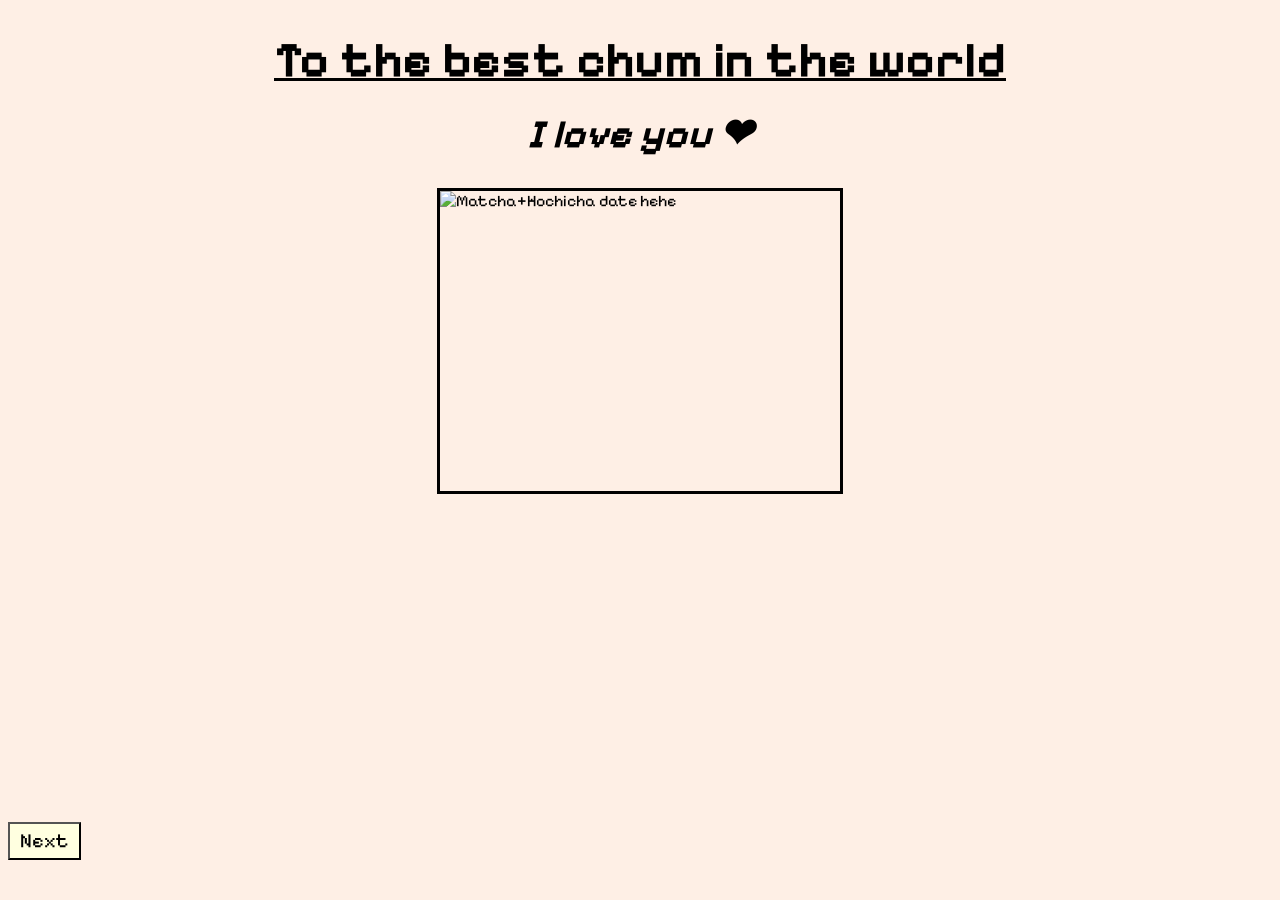
==== index.html @ ce18dc2b "css adjustments" ====
<!DOCTYPE html>
<html lang="en">
<head> <!-- Doesn't show up, tab name (cntrl + / makes a line commented)-->
    <meta charset="UTF-8">
    <title>For My Chum </title>
    <link rel="stylesheet" href="styles(pg1).css">
    <link rel="preconnect" href="https://fonts.googleapis.com" />
    <link rel="preconnect" href="https://fonts.gstatic.com" crossorigin />
    <link
      href="https://fonts.googleapis.com/css2?family=Pixelify+Sans:wght@400..700&display=swap"
      rel="stylesheet"
    />
</head>
<body> <!-- body is what shows up on the page -->
    <!-- Strong = bold, em = italic-->
    <h1><strong>To the best chum in the world</strong></h1>
    <h2><em>I love you &#x2764;</em></h2>
    <div class="img-wrap">
            <img src="./images/matchachum1.jpeg" alt="Matcha+Hochicha date hehe"  width="400" height="300"> <!-- alt = alternative text, width and height are in pixels -->
    </div>
        <a href="pg2.html" class="button">
        <button>Next</button>
    </a>
</body>
</html>
---- styles(pg1).css ----
* {
    font-family: "Pixelify Sans", sans-serif;
    background-color: #feefe5;
}

.button button{
  display: flex;
  position: absolute;
  bottom: 20px;
  padding: 5px 10px;
  font-size: 20px;
  background-color: lightyellow;
}

.button {
  transition-duration: 0.5s;
  position: absolute;
  bottom: 20px;
}

.button button:hover {
  background-color: peachpuff;
}

.button button:hover {
  box-shadow: 0 8px 16px 0 rgba(0,0,0,0.6);
  
}

h1 {
 font-size: 50px;
 text-align: center;
 margin-bottom: 20px;
 text-decoration: underline 3px;
 margin: 30px 0 20px;

}

h2 {
  font-size: 40px;
  text-align: center;
  text-decoration: wavy;
  margin:0 0 30px;
  text-wrap: wrap;
}

.img-wrap {
display:flex;
justify-content: center;

}

.img-wrap img{
    border: solid black;
}
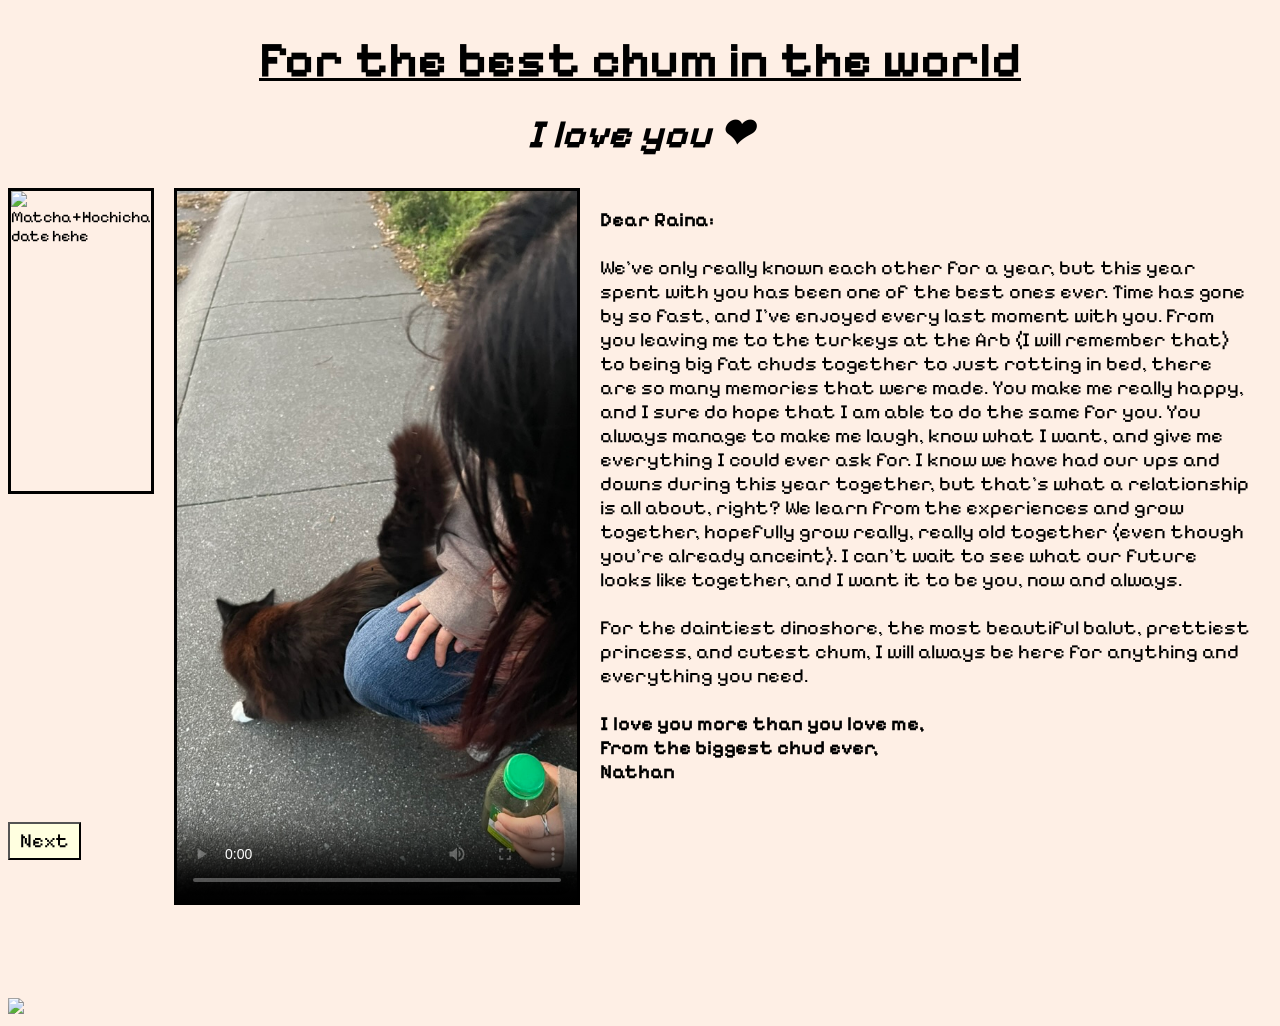
==== commit 576b3ef5: "mostly pg 1 edits" ====
--- a/index.html
+++ b/index.html
@@ -13,14 +13,48 @@
 </head>
 <body> <!-- body is what shows up on the page -->
     <!-- Strong = bold, em = italic-->
-    <h1><strong>To the best chum in the world</strong></h1>
+    <h1><strong>For the best chum in the world</strong></h1>
     <h2><em>I love you &#x2764;</em></h2>
     <div class="img-wrap">
             <img src="./images/matchachum1.jpeg" alt="Matcha+Hochicha date hehe"  width="400" height="300"> <!-- alt = alternative text, width and height are in pixels -->
+    
+    <div class="video-wrap">
+        <video controls poster="./images/cat.jpeg" width="400" height="711">
+            <source src="1_year.mp4" type="video/mp4">
+        </video>
+        <div class="text-wrap">
+        <p><strong>
+        Dear Raina:<br>
+        </strong>
+        <br>
+        We've only really known each other for a year, but this year spent with you has been one of the best ones ever.
+        Time has gone by so fast, and I've enjoyed every last moment with you. From you leaving me to the turkeys at the Arb (I will remember that) to being big fat chuds together to just rotting in bed, there are so many memories that were made.
+        You make me really happy, and I sure do hope that I am able to do the same for you. You always manage to make me laugh, know what I want, and give me everything I could ever ask for. I know we have had our ups and downs during this year together, but that's what a relationship is all about, right?
+        We learn from the experiences and grow together, hopefully grow really, really old together (even though you're already anceint).
+        I can't wait to see what our future looks like together, and I want it to be you, now and always. 
+        <br>
+        <br>
+        For the daintiest dinoshore, the most beautiful balut, prettiest princess, and cutest chum, I will always be here for anything and everything you need.
+        <br>
+        <br>
+        <strong>
+        I love you more than you love me,<br>
+        From the biggest chud ever, <br>
+        Nathan
+        </strong>
+        </p>
     </div>
+    </div>
+    </div>
+    <div>
         <a href="pg2.html" class="button">
         <button>Next</button>
     </a>
+    </div>
+    <div>
+        <img src="https://www.vecteezy.com/png/27764682-dinosaur-cartoon-clipart">
+    </div>
+    
 </body>
 </html>
 
--- a/styles(pg1).css
+++ b/styles(pg1).css
@@ -46,7 +46,7 @@
 
 .img-wrap {
 display:flex;
-justify-content: center;
+justify-content: left;
 
 }
 
@@ -54,4 +54,29 @@
     border: solid black;
 }
 
+.video-wrap{
+    display: flex;
+    height: 90vh;
+    justify-content: center;
+}
 
+.video-wrap video{
+    border: solid black;
+    margin-left: 20px;
+    object-fit: cover;
+    
+}
+
+.text-wrap {
+    display: flex;
+    justify-content: right;
+    white-space: normal; 
+    overflow-wrap: break-word; 
+    margin-left: 20px;
+    margin-right: 20px;
+
+}
+
+p {
+    font-size: 20px;
+}
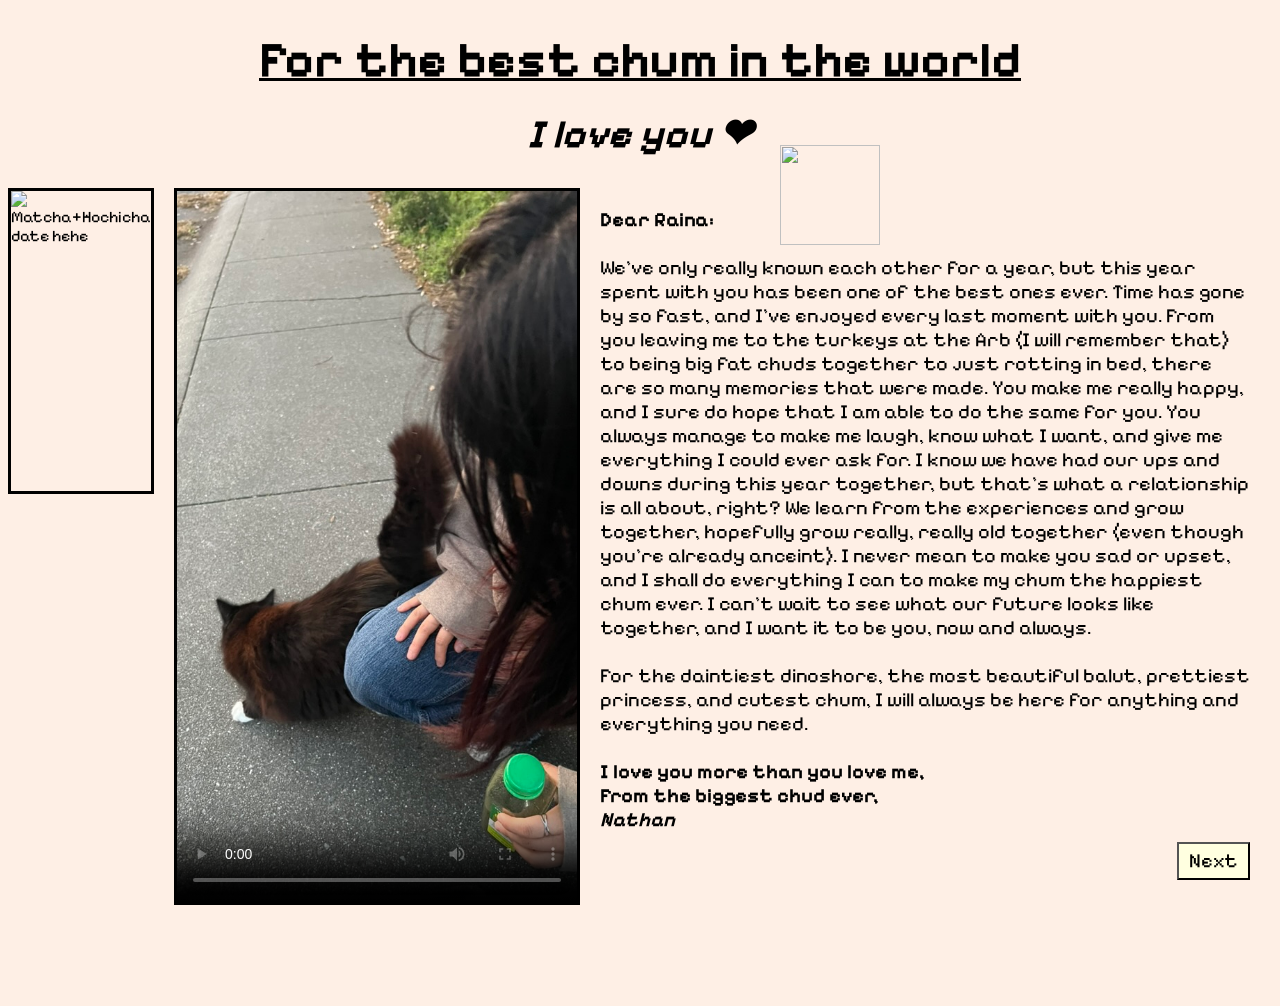
==== commit 17057368: "text edits" ====
--- a/index.html
+++ b/index.html
@@ -31,6 +31,7 @@
         Time has gone by so fast, and I've enjoyed every last moment with you. From you leaving me to the turkeys at the Arb (I will remember that) to being big fat chuds together to just rotting in bed, there are so many memories that were made.
         You make me really happy, and I sure do hope that I am able to do the same for you. You always manage to make me laugh, know what I want, and give me everything I could ever ask for. I know we have had our ups and downs during this year together, but that's what a relationship is all about, right?
         We learn from the experiences and grow together, hopefully grow really, really old together (even though you're already anceint).
+        I never mean to make you sad or upset, and I shall do everything I can to make my chum the happiest chum ever.
         I can't wait to see what our future looks like together, and I want it to be you, now and always. 
         <br>
         <br>
@@ -40,7 +41,7 @@
         <strong>
         I love you more than you love me,<br>
         From the biggest chud ever, <br>
-        Nathan
+        <em>Nathan </em>
         </strong>
         </p>
     </div>
@@ -52,7 +53,7 @@
     </a>
     </div>
     <div>
-        <img src="https://www.vecteezy.com/png/27764682-dinosaur-cartoon-clipart">
+        <img src="https://static.vecteezy.com/system/resources/previews/027/764/682/non_2x/dinosaur-cartoon-clipart-free-png.png" class="dinosaur">
     </div>
     
 </body>
--- a/styles(pg1).css
+++ b/styles(pg1).css
@@ -4,12 +4,14 @@
 }
 
 .button button{
-  display: flex;
-  position: absolute;
-  bottom: 20px;
+  position: fixed;
+  bottom: 0;
   padding: 5px 10px;
   font-size: 20px;
+  margin-bottom: 20px;
   background-color: lightyellow;
+  right: 0;
+  margin-right: 30px;
 }
 
 .button {
@@ -79,4 +81,12 @@
 
 p {
     font-size: 20px;
+}
+
+.dinosaur {
+    position: absolute;
+    height: 100px;
+    width: 100px;
+    right: 400px;
+    top: 145px;
 }
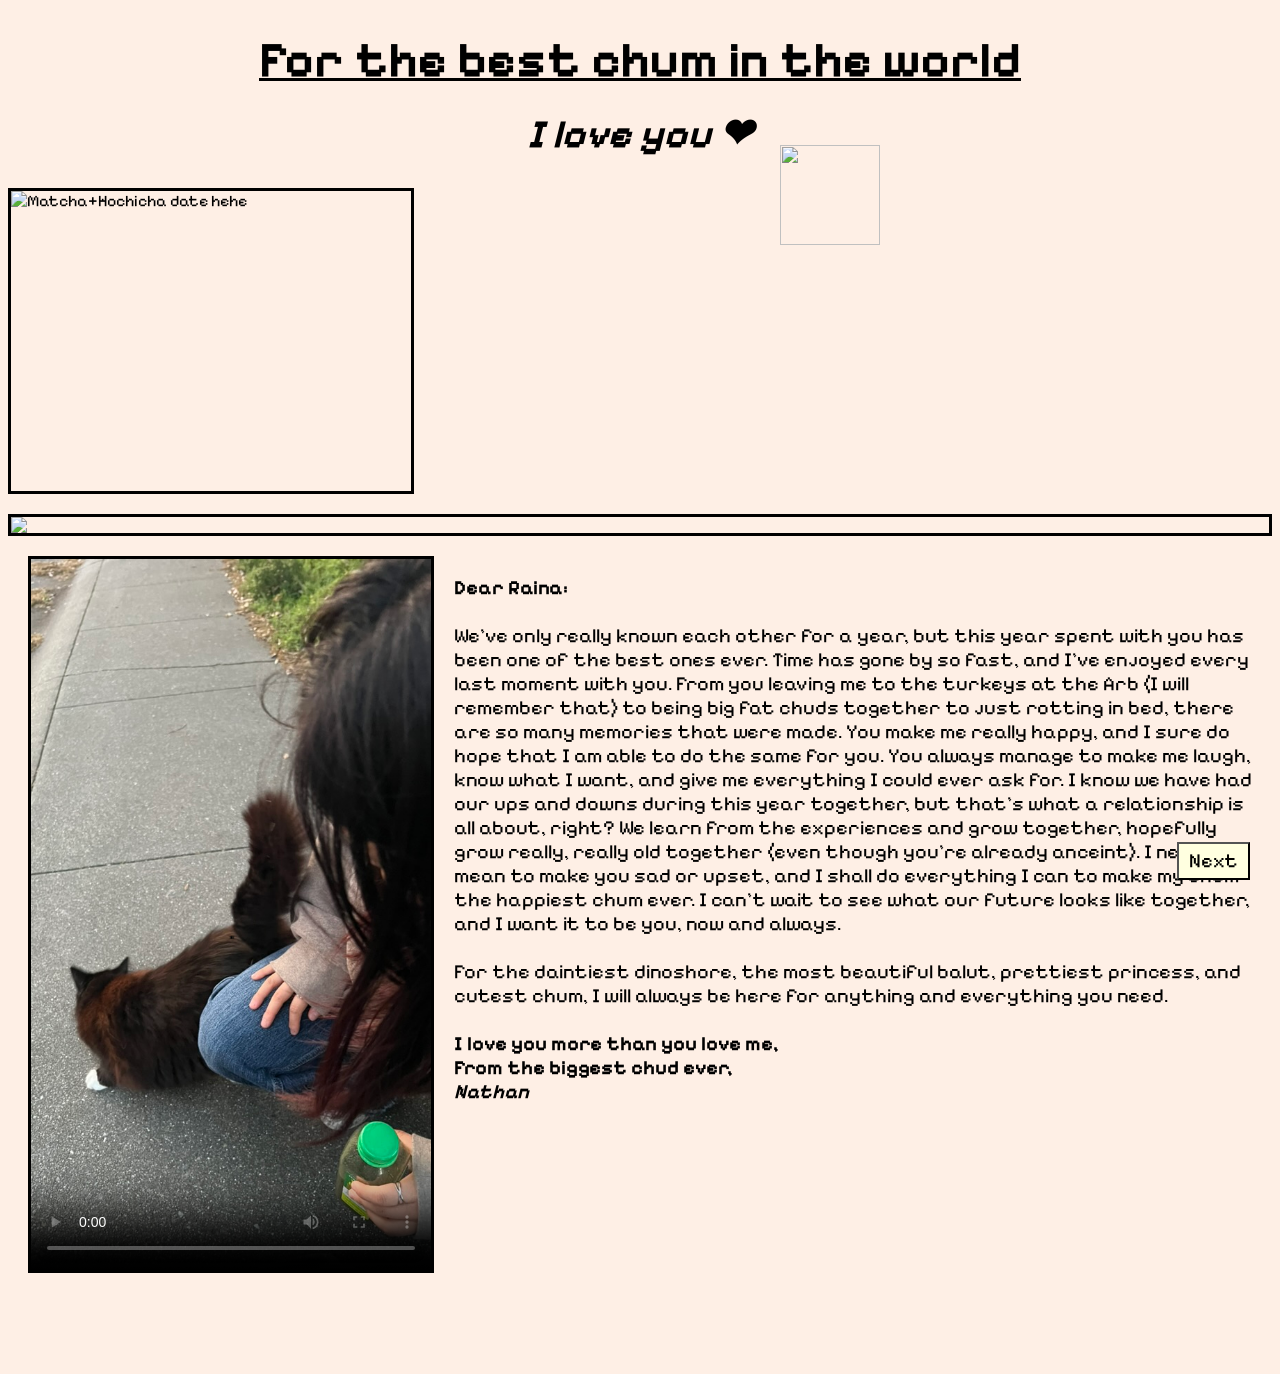
==== commit bdd931a7: "audio + image TRYING TO FIT THIS FATASS WAILMER WHERE I WANT TO BE" ====
--- a/index.html
+++ b/index.html
@@ -15,13 +15,15 @@
     <!-- Strong = bold, em = italic-->
     <h1><strong>For the best chum in the world</strong></h1>
     <h2><em>I love you &#x2764;</em></h2>
-    <div class="img-wrap">
-            <img src="./images/matchachum1.jpeg" alt="Matcha+Hochicha date hehe"  width="400" height="300"> <!-- alt = alternative text, width and height are in pixels -->
     
+    <div class="img-wrap image-stack">
+         <img src="./images/matchachum1.jpeg" alt="Matcha+Hochicha date hehe"  width="400" height="300"> <!-- alt = alternative text, width and height are in pixels -->
+        <img src="https://i.pinimg.com/564x/ec/5c/e9/ec5ce9196440b63d4c6a8d4663ed99e6.jpg">
     <div class="video-wrap">
         <video controls poster="./images/cat.jpeg" width="400" height="711">
             <source src="1_year.mp4" type="video/mp4">
         </video>
+        
         <div class="text-wrap">
         <p><strong>
         Dear Raina:<br>
@@ -44,9 +46,11 @@
         <em>Nathan </em>
         </strong>
         </p>
+        
     </div>
     </div>
     </div>
+    
     <div>
         <a href="pg2.html" class="button">
         <button>Next</button>
--- a/styles(pg1).css
+++ b/styles(pg1).css
@@ -61,6 +61,11 @@
     height: 90vh;
     justify-content: center;
 }
+.image-stack {
+  display: flex;
+  flex-direction: column;
+  gap: 20px;
+}
 
 .video-wrap video{
     border: solid black;
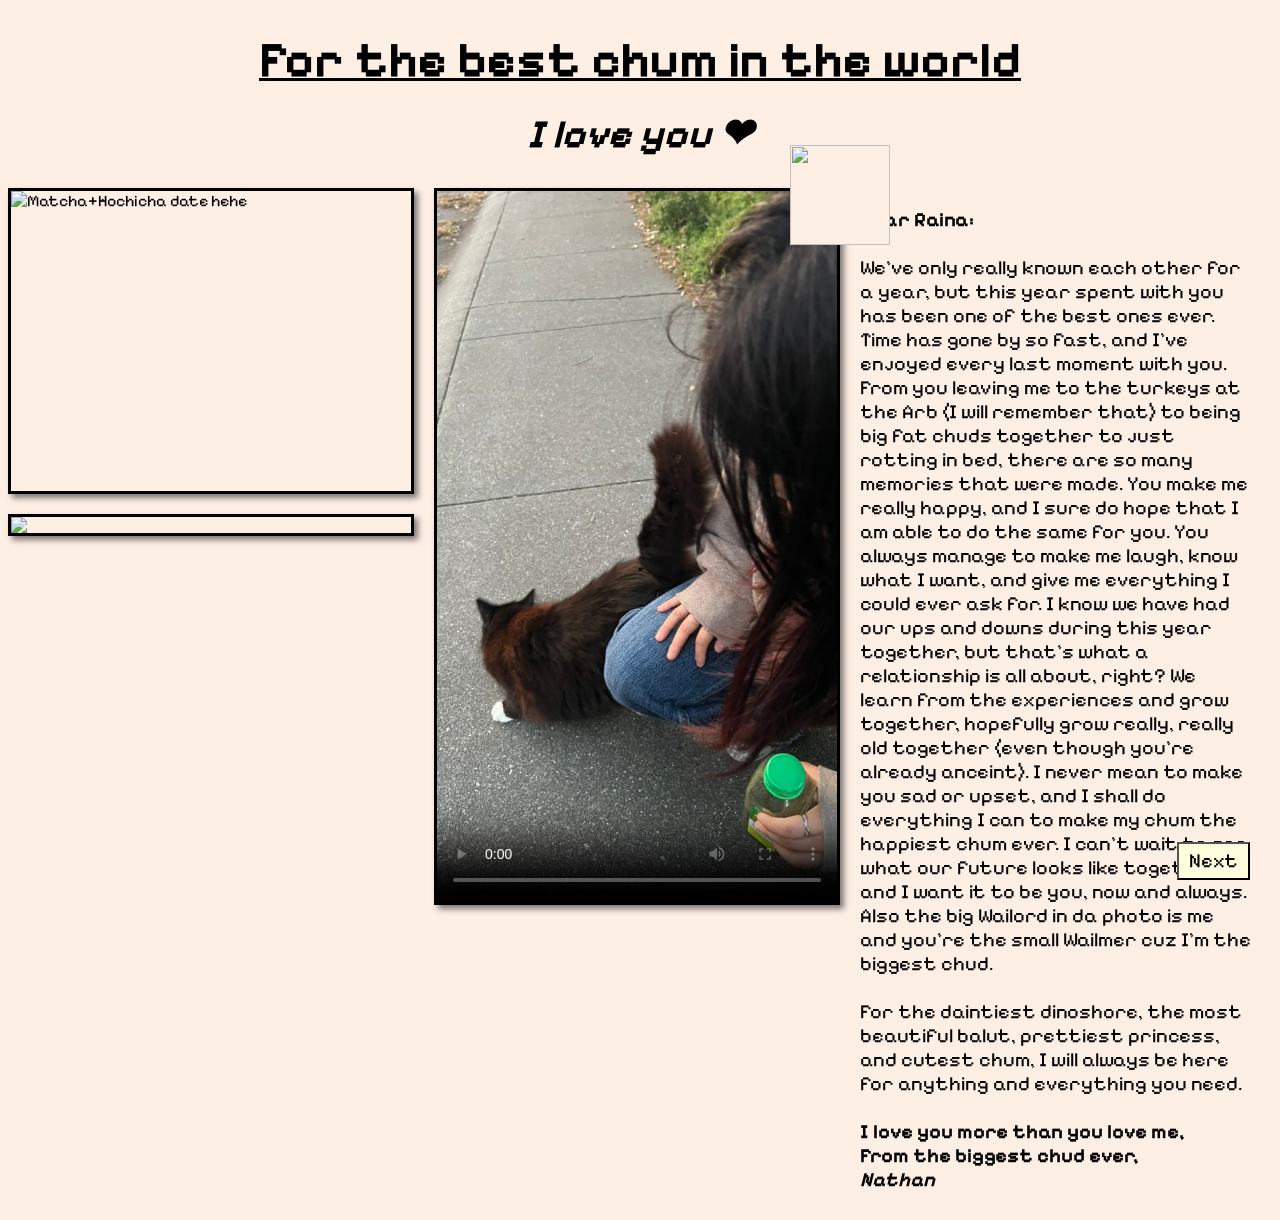
==== commit efb80a14: "position adjustments" ====
--- a/index.html
+++ b/index.html
@@ -16,9 +16,13 @@
     <h1><strong>For the best chum in the world</strong></h1>
     <h2><em>I love you &#x2764;</em></h2>
     
-    <div class="img-wrap image-stack">
+        <div class="img-wrap">
+            <div class="image-stack">
          <img src="./images/matchachum1.jpeg" alt="Matcha+Hochicha date hehe"  width="400" height="300"> <!-- alt = alternative text, width and height are in pixels -->
-        <img src="https://i.pinimg.com/564x/ec/5c/e9/ec5ce9196440b63d4c6a8d4663ed99e6.jpg">
+        <div class="wailmer">
+         <img src="https://i.pinimg.com/564x/ec/5c/e9/ec5ce9196440b63d4c6a8d4663ed99e6.jpg">
+         </div>
+         </div>
     <div class="video-wrap">
         <video controls poster="./images/cat.jpeg" width="400" height="711">
             <source src="1_year.mp4" type="video/mp4">
@@ -34,7 +38,7 @@
         You make me really happy, and I sure do hope that I am able to do the same for you. You always manage to make me laugh, know what I want, and give me everything I could ever ask for. I know we have had our ups and downs during this year together, but that's what a relationship is all about, right?
         We learn from the experiences and grow together, hopefully grow really, really old together (even though you're already anceint).
         I never mean to make you sad or upset, and I shall do everything I can to make my chum the happiest chum ever.
-        I can't wait to see what our future looks like together, and I want it to be you, now and always. 
+        I can't wait to see what our future looks like together, and I want it to be you, now and always. Also the big Wailord in da photo is me and you're the small Wailmer cuz I'm the biggest chud.
         <br>
         <br>
         For the daintiest dinoshore, the most beautiful balut, prettiest princess, and cutest chum, I will always be here for anything and everything you need.
--- a/styles(pg1).css
+++ b/styles(pg1).css
@@ -47,36 +47,57 @@
 }
 
 .img-wrap {
-display:flex;
-justify-content: left;
-
+  display: flex;
+  align-items: flex-start;
+  gap: 20px;
+  width: 100%;
 }
 
 .img-wrap img{
-    border: solid black;
+  border: solid black;
+  box-shadow: 4px 4px 6px rgba(0, 0, 0, 0.5);
 }
 
 .video-wrap{
     display: flex;
-    height: 90vh;
-    justify-content: center;
+    flex: 1 1 auto;
+    min-width: 0;
+    height: auto;
+    justify-content: flex-start;
 }
 .image-stack {
   display: flex;
   flex-direction: column;
   gap: 20px;
+  flex: 0 0 400px;
 }
 
+.wailmer {
+  width: 400px;
+  max-width: 100%;
+}
+
+.wailmer img {
+  display: block;
+  width: 100%;
+  height: auto;
+  object-fit: contain;
+}
 .video-wrap video{
+  flex: 0 0 400px;
+  width: 400px;
+  max-width: 100%;
     border: solid black;
-    margin-left: 20px;
+    box-shadow: 4px 4px 6px rgba(0, 0, 0, 0.5);
     object-fit: cover;
     
 }
 
 .text-wrap {
     display: flex;
-    justify-content: right;
+  flex: 1 1 auto;
+  min-width: 0;
+  justify-content: flex-start;
     white-space: normal; 
     overflow-wrap: break-word; 
     margin-left: 20px;
@@ -88,10 +109,21 @@
     font-size: 20px;
 }
 
+@media (max-width: 900px) {
+  .img-wrap {
+    flex-direction: column;
+  }
+
+  .image-stack,
+  .video-wrap {
+    width: 100%;
+  }
+}
+
 .dinosaur {
     position: absolute;
     height: 100px;
     width: 100px;
-    right: 400px;
+    right: 390px;
     top: 145px;
 }
